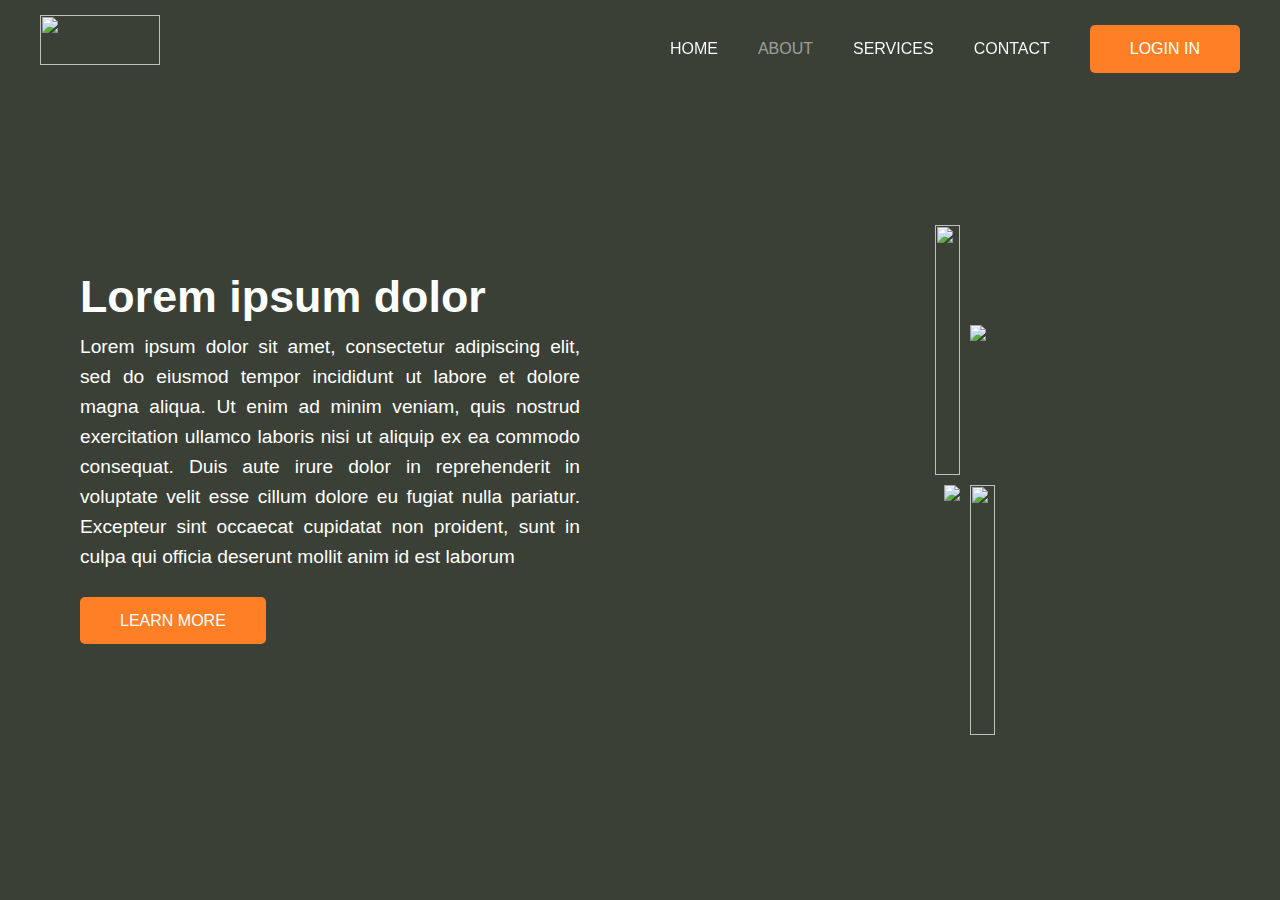
==== about.html @ 0680ed9c "redesigned" ====
<!DOCTYPE html>
<html>
  <head>
    <title>Delish</title>
    <link rel="stylesheet" href="style.css">
  </head>
  <body>
      <header>
       <img src="./pictures/logo.png">
       <nav>
        <a href="index.html">HOME</a>
        <a href="#" class="active">ABOUT</a>
        <a href="srv.html">SERVICES</a>
        <a href="cnt.html">CONTACT</a>
        <a href="login.html" class="btn-ctn">LOGIN IN</a>
       </nav>
      </header>
     <section class="about">
        <div class="about-details">
         <h1>Lorem ipsum dolor</h1>
        <p> Lorem ipsum dolor sit amet, consectetur adipiscing elit, sed do eiusmod tempor incididunt ut labore et dolore magna aliqua. Ut enim ad minim veniam, quis nostrud exercitation ullamco laboris nisi ut aliquip ex ea commodo consequat. Duis aute irure dolor in reprehenderit in voluptate velit esse cillum dolore eu fugiat nulla pariatur.
           Excepteur sint occaecat cupidatat non proident, sunt in culpa qui officia deserunt mollit anim id est laborum</p>
        </p>
        <a href="#" class="btn-ctn">LEARN MORE</a>
        </div>
        <div class="image-gallery">
        <img src="./pictures/pt2.jpg">
        <img src="./pictures/pt2.jpg" class="smimg fir">
        <img src="./pictures/pt2.jpg" class="smimg sec">
        <img src="./pictures/pt2.jpg">
        </div>
        </section>
  </body>
</html>
---- style.css ----
/* css file*/
*{
	padding: 0;
	margin: 0;
	box-sizing: border-box;
	text-decoration: none;
}
html {
    scroll-behavior: smooth;
}
:root{
    --color : rgb(2, 24, 5);
	--theme:#ff7f27;
}
a{
	color: white;
}
h1{
	font-size: 2.8rem;
	margin-bottom: 10px;
}
p{
	font-size: 1.2rem;
	margin-bottom: 40px;
	line-height: 30px;
}
header {
	position: absolute;
	top: 0;
	left: 0;
	background-color: transparent;
  }
/* header, .content{
	animation: fadeIn 1s ease-in-out;
} */
body{
	font-family: 'popins' , sans-serif;
	overflow-x: hidden;
	color: white;
	background-color: rgba(225, 255, 203, 0.75);
}
.home{
	background: linear-gradient(rgba(0,0,0,0.75),rgba(0,0,0,0.75)),url(./pictures/bg.jpg) no-repeat center;
	background-size: cover;
}
header img{
	width: 120px;
	height: 50px;
}
header{
	width: 100%;
	padding: 15px 40px;
	display: flex;
	justify-content: space-between;
	z-index: 1;
}
nav{
	display: flex;
	margin: 10px 0;
	gap: 40px;
	align-items: center;
}
nav a{
	transition: color 0.2s, scale 0.3s,background 0.5s;
	color: transparent;
	background-image: linear-gradient(to right,var(--theme) 50%,white 50%);
	background-size: 200%;
	background-position: 100% 0;
	background-clip: text;
}
nav a:hover{
	color: transparent;
	background-position: 0 0;
	scale: 1.25;
}
a.btn-ctn{
	cursor: pointer;
	background-image: none;
	color: white;
}
a.btn-ctn:hover{
	color: white;
	background-image: none;
}
a.btn-ctn:active{
	scale: 1.5 0.75;
}
a.btn-ctn:hover.active{
	color: white;
	background-image: none;
}
a.btn-ctn:active.active{
	scale: 1;
}
.active{
	color: rgba(255,255,255,0.5);
	background: none;
}
.active:hover{
	color: rgba(255,255,255,0.5);
	scale: 1;
}
.content{
	height: 100vh;
	display: flex;
	align-items: center;
	margin-left: 100px;
	max-width: 800px;
}
.btn-ctn{
	all: unset;
	padding:15px 40px;
	border-radius: 5px;
	transition: background-color 0.2s;
	background-color: var(--theme);
	transition: 0.25s cubic-bezier(0.15, 1.2, 0.66, 1.47);
}
.btn-ctn:hover{
	filter: brightness(125%);
}
.about,
.image-gallery{
	display: grid;
	height: 100dvh;
	align-items: center;
	justify-items: center;
	align-content: center;
	grid-template-columns: 50% 50%;
	padding: 20px;
	gap: 10px;
}
.about{
	background: linear-gradient(rgba(0,0,0,0.75),rgba(0,0,0,0.75)),url(./pictures/bg.jpg) no-repeat center;
	background-size: cover;
}
.image-gallery{
	background-color: transparent;
	transform: translateY(30px);
	height: fit-content;
}
.about-details{
	max-width: 500px;
	text-align: justify;
}
.image-gallery img{
	width: 100%;
	height: 250px;
}
img.smimg{
	height: 150px;
	width: auto;
}
img.smimg.fir{
	align-self: self-end;
	justify-self: self-start;
}
img.smimg.sec{
	align-self: baseline;
	justify-self: flex-end;
}
.services{
	height: 100dvh;
	text-align: center;
	background: linear-gradient(rgba(0,0,0,0.75),rgba(0,0,0,0.75)),url(./pictures/bg.jpg) no-repeat center;
	background-size: cover;
	padding-top: 70px;
}
.service-details{
	display: grid;
	grid-template-columns: 350px 350px 350px;
	gap: 30px;
	justify-content: center;
}
.s1 img{
	width: 100%;
	height: 270px;
	margin-bottom: 20px;
	border-radius: 10px;
	scale: 1.25;
	transition: 0.3s linear;
}
.s1{
	transition: box-shadow 0.2s;
	cursor: pointer;
	box-shadow: 1px 2px 3px #000;
	text-align: left;
	background-color: white;
	border-radius: 15px;
	height: 280px;
	position: relative;
	overflow: hidden;
	border: 5px solid white;
}
.imgcap{
	position: absolute;
	top: 100%;
	padding: 20px;
	height: 100%;
	width: 100%;
	background-color: rgba(255, 255, 255, 0.7);
	backdrop-filter: blur(0px);
	border-radius: 10px;
	transition: 0.3s linear;
	color: #25252500;
}
.s1:hover>.imgcap{
	top: 0px;
	backdrop-filter: blur(5px);
	color: #252525;
}
.s1:hover>img{
	scale: 1;
}
.contact{
	height: 100dvh;
	width: 100vw;
	display: grid;
	padding-top: 70px;
	grid-template-columns: 45% 55%;
	background: linear-gradient(rgba(0,0,0,0.85),rgba(0,0,0,0.85)),url(./pictures/bg.jpg) no-repeat center;
	background-size: cover;
}
.contact-details{
	text-align: center;
	width: 400px;
	height: fit-content;
	transform: translateX(20%);
	align-self: center;
	scale: 1.25;
}
fieldset{
	padding: 30px;
	border: none;
	border-left: 3px solid #fff;
	margin-bottom: 10px;
}
input,
textarea{
	padding: 8px;
	margin: 10px 15px;
	height: 45px;
	width: 80%;
	font-size: 1.1rem;
	color: #fff;
	outline: none;
	border-radius: 5px;
	background-color: #ffffff2c;
	border: 0px solid white;
	transition: 0.125s linear;
}
input:focus,input:valid,textarea:focus,textarea:valid{
	border: 3px solid white;
}
input::placeholder,textarea::placeholder{
	color: #ffffffa6;
}
input[type=submit]{
	border: none;
	cursor: pointer;
	background-color: #ffffff2c;
	color: white;
	transition: 0.25s linear;
}
input[type=submit]:hover{
	background-color: #fff;
	color: #252525;
}
textarea{
	height: 100px;
	resize: none;
}
footer{
	background-color: #193826;
    padding: 30px;	
    text-align: center;
    letter-spacing: 0.5px;
}
.login-container {
	height: 100dvh;
  display: flex;
  justify-content: center;
  text-align: center;
  background: linear-gradient(rgba(0,0,0,0.85),rgba(0,0,0,0.85)),url(./pictures/bg.jpg) no-repeat center;
  background-size: cover;
  color: white;
}
h2{
	margin-bottom: 20px;
	font-size: 30px;
	color: white;
}
.login-form>form>span{
	display: inline-block;
	text-align: start;
	width: 80%;
}
.login-form {
  width: 500px;
  height:fit-content;
  position: absolute;
  top: 50%;
  transform: translateY(-50%);
  background-color: #fff2;
  backdrop-filter: blur(5px);
  border-radius: 10px;
  box-shadow: 0 0 10px rgba(0, 0, 0, 0.1);
  padding-top: 50px;
  color: var(--color);
}

.tt{
	color: var(--theme);
}
input[type=checkbox]{
	height: 15px;
	width: 15px;
	margin: 0 2px;
	accent-color: var(--theme);
}
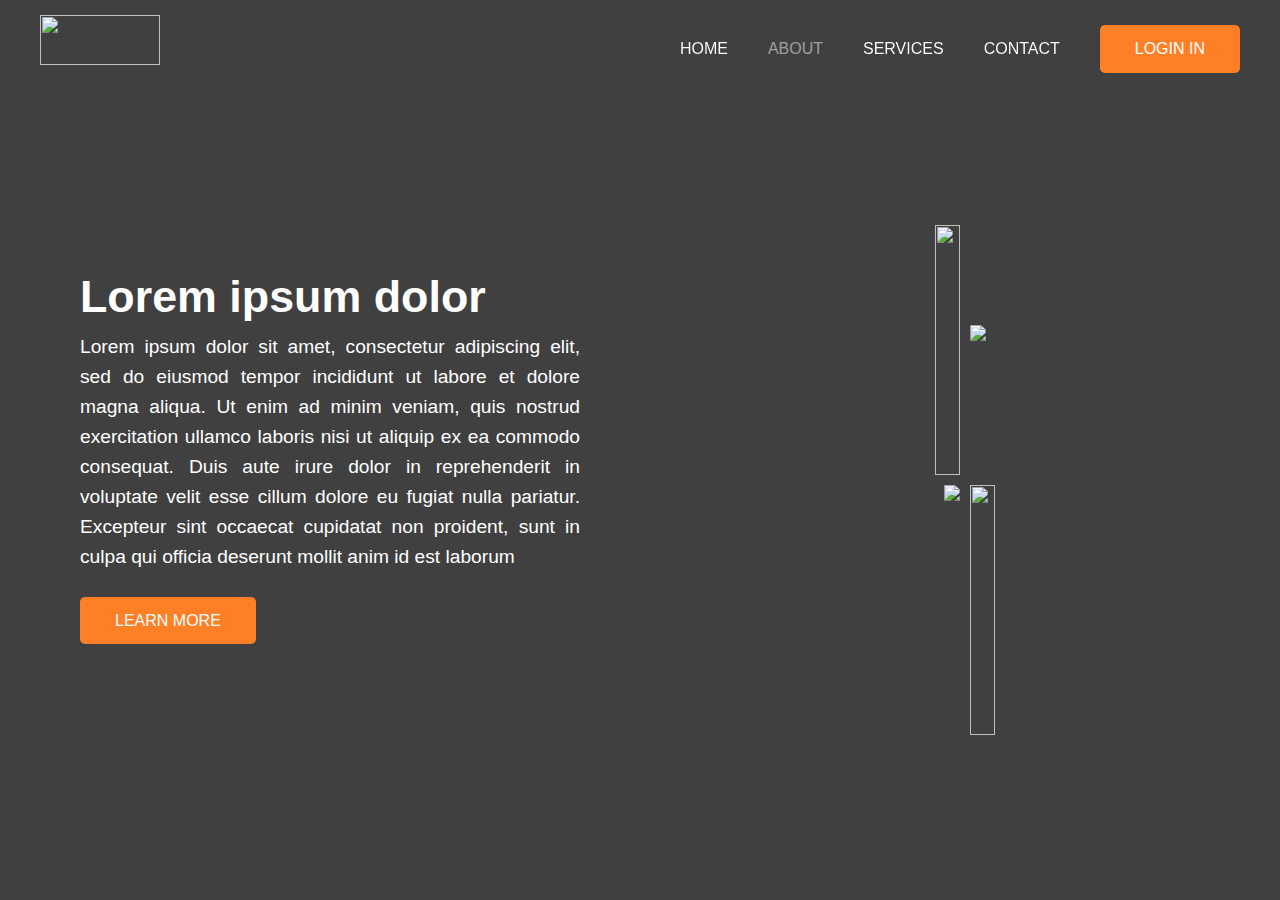
==== commit 757258df: "🙂" ====
--- a/about.html
+++ b/about.html
@@ -8,20 +8,20 @@
       <header>
        <img src="./pictures/logo.png">
        <nav>
-        <a href="index.html">HOME</a>
-        <a href="#" class="active">ABOUT</a>
-        <a href="srv.html">SERVICES</a>
-        <a href="cnt.html">CONTACT</a>
-        <a href="login.html" class="btn-ctn">LOGIN IN</a>
+        <a href="index.html" >HOME</a>
+        <a href="#" class="active" >ABOUT</a>
+        <a href="srv.html" >SERVICES</a>
+        <a href="cnt.html" >CONTACT</a>
+        <a href="login.html" class="btn-ctn" >LOGIN IN</a>
        </nav>
       </header>
      <section class="about">
         <div class="about-details">
-         <h1>Lorem ipsum dolor</h1>
-        <p> Lorem ipsum dolor sit amet, consectetur adipiscing elit, sed do eiusmod tempor incididunt ut labore et dolore magna aliqua. Ut enim ad minim veniam, quis nostrud exercitation ullamco laboris nisi ut aliquip ex ea commodo consequat. Duis aute irure dolor in reprehenderit in voluptate velit esse cillum dolore eu fugiat nulla pariatur.
+         <h1 style="--i:0">Lorem ipsum dolor</h1>
+        <p style="--i:1">Lorem ipsum dolor sit amet, consectetur adipiscing elit, sed do eiusmod tempor incididunt ut labore et dolore magna aliqua. Ut enim ad minim veniam, quis nostrud exercitation ullamco laboris nisi ut aliquip ex ea commodo consequat. Duis aute irure dolor in reprehenderit in voluptate velit esse cillum dolore eu fugiat nulla pariatur.
            Excepteur sint occaecat cupidatat non proident, sunt in culpa qui officia deserunt mollit anim id est laborum</p>
         </p>
-        <a href="#" class="btn-ctn">LEARN MORE</a>
+        <a style="--i:2" href="#" class="btn-ctn">LEARN MORE</a>
         </div>
         <div class="image-gallery">
         <img src="./pictures/pt2.jpg">
--- a/style.css
+++ b/style.css
@@ -1,314 +1,290 @@
-
-/* css file*/
-*{
-	padding: 0;
-	margin: 0;
-	box-sizing: border-box;
-	text-decoration: none;
-}
-html {
-    scroll-behavior: smooth;
-}
-:root{
-    --color : rgb(2, 24, 5);
-	--theme:#ff7f27;
-}
-a{
-	color: white;
-}
-h1{
-	font-size: 2.8rem;
-	margin-bottom: 10px;
-}
-p{
-	font-size: 1.2rem;
-	margin-bottom: 40px;
-	line-height: 30px;
-}
-header {
-	position: absolute;
-	top: 0;
-	left: 0;
-	background-color: transparent;
-  }
-/* header, .content{
-	animation: fadeIn 1s ease-in-out;
-} */
-body{
-	font-family: 'popins' , sans-serif;
-	overflow-x: hidden;
-	color: white;
-	background-color: rgba(225, 255, 203, 0.75);
-}
-.home{
-	background: linear-gradient(rgba(0,0,0,0.75),rgba(0,0,0,0.75)),url(./pictures/bg.jpg) no-repeat center;
-	background-size: cover;
-}
-header img{
-	width: 120px;
-	height: 50px;
-}
-header{
-	width: 100%;
-	padding: 15px 40px;
-	display: flex;
-	justify-content: space-between;
-	z-index: 1;
-}
-nav{
-	display: flex;
-	margin: 10px 0;
-	gap: 40px;
-	align-items: center;
-}
-nav a{
-	transition: color 0.2s, scale 0.3s,background 0.5s;
-	color: transparent;
-	background-image: linear-gradient(to right,var(--theme) 50%,white 50%);
-	background-size: 200%;
-	background-position: 100% 0;
-	background-clip: text;
-}
-nav a:hover{
-	color: transparent;
-	background-position: 0 0;
-	scale: 1.25;
-}
-a.btn-ctn{
-	cursor: pointer;
-	background-image: none;
-	color: white;
-}
-a.btn-ctn:hover{
-	color: white;
-	background-image: none;
-}
-a.btn-ctn:active{
-	scale: 1.5 0.75;
-}
-a.btn-ctn:hover.active{
-	color: white;
-	background-image: none;
-}
-a.btn-ctn:active.active{
-	scale: 1;
-}
-.active{
-	color: rgba(255,255,255,0.5);
-	background: none;
-}
-.active:hover{
-	color: rgba(255,255,255,0.5);
-	scale: 1;
-}
-.content{
-	height: 100vh;
-	display: flex;
-	align-items: center;
-	margin-left: 100px;
-	max-width: 800px;
-}
-.btn-ctn{
-	all: unset;
-	padding:15px 40px;
-	border-radius: 5px;
-	transition: background-color 0.2s;
-	background-color: var(--theme);
-	transition: 0.25s cubic-bezier(0.15, 1.2, 0.66, 1.47);
-}
-.btn-ctn:hover{
-	filter: brightness(125%);
-}
-.about,
-.image-gallery{
-	display: grid;
-	height: 100dvh;
-	align-items: center;
-	justify-items: center;
-	align-content: center;
-	grid-template-columns: 50% 50%;
-	padding: 20px;
-	gap: 10px;
-}
-.about{
-	background: linear-gradient(rgba(0,0,0,0.75),rgba(0,0,0,0.75)),url(./pictures/bg.jpg) no-repeat center;
-	background-size: cover;
-}
-.image-gallery{
-	background-color: transparent;
-	transform: translateY(30px);
-	height: fit-content;
-}
-.about-details{
-	max-width: 500px;
-	text-align: justify;
-}
-.image-gallery img{
-	width: 100%;
-	height: 250px;
-}
-img.smimg{
-	height: 150px;
-	width: auto;
-}
-img.smimg.fir{
-	align-self: self-end;
-	justify-self: self-start;
-}
-img.smimg.sec{
-	align-self: baseline;
-	justify-self: flex-end;
-}
-.services{
-	height: 100dvh;
-	text-align: center;
-	background: linear-gradient(rgba(0,0,0,0.75),rgba(0,0,0,0.75)),url(./pictures/bg.jpg) no-repeat center;
-	background-size: cover;
-	padding-top: 70px;
-}
-.service-details{
-	display: grid;
-	grid-template-columns: 350px 350px 350px;
-	gap: 30px;
-	justify-content: center;
-}
-.s1 img{
-	width: 100%;
-	height: 270px;
-	margin-bottom: 20px;
-	border-radius: 10px;
-	scale: 1.25;
-	transition: 0.3s linear;
-}
-.s1{
-	transition: box-shadow 0.2s;
-	cursor: pointer;
-	box-shadow: 1px 2px 3px #000;
-	text-align: left;
-	background-color: white;
-	border-radius: 15px;
-	height: 280px;
-	position: relative;
-	overflow: hidden;
-	border: 5px solid white;
-}
-.imgcap{
-	position: absolute;
-	top: 100%;
-	padding: 20px;
-	height: 100%;
-	width: 100%;
-	background-color: rgba(255, 255, 255, 0.7);
-	backdrop-filter: blur(0px);
-	border-radius: 10px;
-	transition: 0.3s linear;
-	color: #25252500;
-}
-.s1:hover>.imgcap{
-	top: 0px;
-	backdrop-filter: blur(5px);
-	color: #252525;
-}
-.s1:hover>img{
-	scale: 1;
-}
-.contact{
-	height: 100dvh;
-	width: 100vw;
-	display: grid;
-	padding-top: 70px;
-	grid-template-columns: 45% 55%;
-	background: linear-gradient(rgba(0,0,0,0.85),rgba(0,0,0,0.85)),url(./pictures/bg.jpg) no-repeat center;
-	background-size: cover;
-}
-.contact-details{
-	text-align: center;
-	width: 400px;
-	height: fit-content;
-	transform: translateX(20%);
-	align-self: center;
-	scale: 1.25;
-}
-fieldset{
-	padding: 30px;
-	border: none;
-	border-left: 3px solid #fff;
-	margin-bottom: 10px;
-}
-input,
-textarea{
-	padding: 8px;
-	margin: 10px 15px;
-	height: 45px;
-	width: 80%;
-	font-size: 1.1rem;
-	color: #fff;
-	outline: none;
-	border-radius: 5px;
-	background-color: #ffffff2c;
-	border: 0px solid white;
-	transition: 0.125s linear;
-}
-input:focus,input:valid,textarea:focus,textarea:valid{
-	border: 3px solid white;
-}
-input::placeholder,textarea::placeholder{
-	color: #ffffffa6;
-}
-input[type=submit]{
-	border: none;
-	cursor: pointer;
-	background-color: #ffffff2c;
-	color: white;
-	transition: 0.25s linear;
-}
-input[type=submit]:hover{
-	background-color: #fff;
-	color: #252525;
-}
-textarea{
-	height: 100px;
-	resize: none;
-}
-footer{
-	background-color: #193826;
-    padding: 30px;	
-    text-align: center;
-    letter-spacing: 0.5px;
-}
-.login-container {
-	height: 100dvh;
-  display: flex;
-  justify-content: center;
-  text-align: center;
-  background: linear-gradient(rgba(0,0,0,0.85),rgba(0,0,0,0.85)),url(./pictures/bg.jpg) no-repeat center;
-  background-size: cover;
-  color: white;
-}
-h2{
-	margin-bottom: 20px;
-	font-size: 30px;
-	color: white;
-}
-.login-form>form>span{
-	display: inline-block;
-	text-align: start;
-	width: 80%;
-}
-.login-form {
-  width: 500px;
-  height:fit-content;
-  position: absolute;
-  top: 50%;
-  transform: translateY(-50%);
-  background-color: #fff2;
-  backdrop-filter: blur(5px);
-  border-radius: 10px;
-  box-shadow: 0 0 10px rgba(0, 0, 0, 0.1);
-  padding-top: 50px;
-  color: var(--color);
-}
-
+* {
+    padding: 0; 
+    margin: 0; 
+    box-sizing: border-box; 
+    text-decoration: none; 
+}
+
+@keyframes fadeIn { from { opacity: 0; } to { opacity: 1; } }
+@keyframes slideDown { from { transform: translateY(-100%); } to { transform: translateY(0); } }
+@keyframes slide { from { opacity: 0; transform: translateX(100%); } to { opacity: 1; transform: translateX(0); } }
+@keyframes slideRight { from { opacity: 0; transform: translateX(-100%); } to { opacity: 1; transform: translateX(0); } }
+@keyframes opening{
+	0% {transform: scale(0); /}
+	50% {transform: scale(1.1); }
+	100% {transform: scale(1); }
+}
+@keyframes jump { 
+    0% { transform: translateY(20%); opacity: 0; } 
+    50% { transform: translateY(-10%); opacity: 1; } 
+    100% { transform: translateY(0); opacity: 1; } 
+}
+@keyframes rotanim{
+    from{
+        transform: rotateX(90deg);
+    }
+    to{
+        transform: rotateX(0);
+    }
+}
+:root { --theme: #ff7f27; }
+
+a { color: white; }
+h1 { font-size: 2.8rem; margin-bottom: 10px; }
+p { font-size: 1.2rem; margin-bottom: 40px; line-height: 30px; }
+
+body { 
+    font-family: 'popins', sans-serif; 
+    overflow-x: hidden; 
+    color: white; 
+    animation: fadeIn 1s cubic-bezier(0.39, 0.575, 0.565, 1); 
+}
+
+section { 
+    background: linear-gradient(rgba(0, 0, 0, 0.75), rgba(0, 0, 0, 0.75)), url(./pictures/bg.jpg) no-repeat center; 
+    background-size: cover; 
+    height: 100dvh; 
+}
+
+header { 
+    width: 100%; 
+    padding: 15px 40px; 
+    display: flex; 
+    justify-content: space-between; 
+    position: absolute; 
+    top: 0; 
+    animation: slideDown 1s cubic-bezier(0.175, 0.885, 0.32, 1.275); 
+}
+
+header img { width: 120px; height: 50px; }
+nav { 
+    display: flex; 
+    margin: 10px 0; 
+    gap: 40px; 
+    align-items: center; 
+}
+
+nav a { 
+    transition: color 0.2s, scale 0.3s, background 0.5s; 
+    color: transparent; 
+    background: linear-gradient(to right, var(--theme) 50%, white 50%) 100% 0 / 200% no-repeat; 
+    background-clip: text; 
+}
+
+nav a:hover { 
+    color: transparent; 
+    background-position: 0 0; 
+    scale: 1.15; 
+}
+
+.btn-ctn {
+    all: unset; 
+    padding: 15px 35px; 
+    border-radius: 5px; 
+    background-color: var(--theme); 
+    transition: 0.25s cubic-bezier(0.15, 1.2, 0.66, 1.47); 
+    cursor: pointer; 
+}
+
+.btn-ctn:hover { 
+    filter: brightness(110%); 
+    color: white; 
+}
+
+.btn-ctn:active { scale: 1.2 0.45; }
+
+.active { 
+    color: rgba(255, 255, 255, 0.5); 
+    background: none; 
+}
+
+.active:hover { 
+    color: rgba(255, 255, 255, 0.5); 
+    scale: 1; 
+}
+
+.content { 
+    height: 100vh; 
+    display: flex; 
+    align-items: center; 
+    margin-left: 100px; 
+    max-width: 800px; 
+    animation: slide 1.5s ease; 
+}
+.content-details>h1,.content-details>p,.content-details>a{
+    animation: slide 1s ease; 
+    animation-delay: calc(var(--i) * 100ms);
+}
+
+.about, .image-gallery { 
+    display: grid; 
+    align-items: center; 
+    justify-items: center; 
+    grid-template-columns: 50% 50%; 
+    padding: 20px; 
+    gap: 10px; 
+}
+
+.image-gallery { 
+    transform: translateY(30px); 
+    height: fit-content; 
+}
+
+.about-details { 
+    max-width: 500px; 
+    text-align: justify; 
+    animation: slideRight 1s; 
+}
+.about-details>h1,.about-details>p,.about-details>a{
+    animation: slideRight 1s; 
+    animation-delay: calc(var(--i) * 100ms);
+}
+
+.image-gallery img { 
+    width: 100%; 
+    height: 250px; 
+    animation: slide 1s cubic-bezier(0.175, 0.885, 0.32, 1.275); 
+}
+
+img.smimg { height: 150px; width: auto; }
+img.smimg.fir { align-self: self-end; justify-self: self-start; }
+img.smimg.sec { align-self: baseline; justify-self: flex-end; }
+
+.services { text-align: center; padding-top: 70px; }
+
+.service-details { 
+    display: grid; 
+    grid-template-columns: repeat(3, 350px); 
+    gap: 30px; 
+    justify-content: center; 
+}
+
+.s1 { 
+    cursor: pointer; 
+    border-radius: 10px; 
+    height: 320px; 
+    position: relative; 
+    overflow: hidden; 
+    opacity: 0; 
+    border: 3px solid white; 
+    animation: jump 1.5s ease forwards; 
+    animation-delay: calc(var(--i) * 0.2s); 
+}
+
+.s1 img { 
+    height: 100%; 
+    border-radius: 10px; 
+    scale: 1.15; 
+    transition: 0.3s linear; 
+    animation: fadeIn 1s; 
+}
+
+.imgcap { 
+    position: absolute; 
+    top: 100%; 
+    padding: 20px; 
+    height: 100%; 
+    background-color: rgba(221, 102, 47, 0.7); 
+    backdrop-filter: blur(0); 
+    border-radius: 10px; 
+    transition: 0.5s linear; 
+}
+
+.s1:hover > .imgcap { 
+    top: 0; 
+    backdrop-filter: blur(5px); 
+}
+
+.s1:hover > img { scale: 1; }
+
+.contact { 
+    display: grid; 
+    padding-top: 70px; 
+    grid-template-columns: 45% 55%; 
+}
+
+.contact-details { 
+    text-align: center; 
+    width: 400px; 
+    height: fit-content; 
+    margin-left: 80px; 
+    align-self: center; 
+    scale: 1.15; 
+    animation: slideRight 1s cubic-bezier(0.19, 1, 0.22, 1); 
+}
+
+fieldset { 
+    padding: 30px; 
+    border: none; 
+    border-left: 2px solid #fff; 
+    margin-bottom: 10px; 
+}
+
+input, textarea { 
+    padding: 8px; 
+    margin: 10px 15px; 
+    height: 45px; 
+    width: 80%; 
+    font-size: 1.1rem; 
+    color: #fff; 
+    outline: none; 
+    border-radius: 5px; 
+    background-color: #ffffff2c; 
+    border: none; 
+    transition: 0.125s linear; 
+    animation: slide 0.5s ease forwards; 
+    animation-delay: calc(var(--i) * 150ms); 
+}
+
+fieldset > input, fieldset > textarea { opacity: 0; }
+
+input:focus, input:valid, textarea:focus, textarea:valid { border: 3px solid white; }
+
+::placeholder { color: #ffffffa6; }
+
+input[type=submit] { 
+    cursor: pointer; 
+    transition: 0.25s linear; 
+    border: none; 
+}
+
+input[type=submit]:hover { 
+    background-color: #fff; 
+    color: #252525; 
+}
+
+textarea { height: 100px; resize: none; }
+
+.login-container { 
+    height: 100dvh; 
+    display: flex; 
+    justify-content: center; 
+    text-align: center; 
+    color: white; 
+}
+
+h2 { 
+    margin-bottom: 20px; 
+    font-size: 30px; 
+}
+
+span { 
+    display: inline-block; 
+    text-align: start; 
+    width: 80%; 
+}
+
+.login-form { 
+    width: 500px; 
+    position: absolute; 
+    top: 25%; 
+    background-color: #fff2; 
+    backdrop-filter: blur(5px); 
+    border-radius: 10px; 
+    box-shadow: 0 0 10px rgba(0, 0, 0, 0.1); 
+    padding-top: 50px; 
+	animation: opening 1.5s ease forwards;
+}
 .tt{
 	color: var(--theme);
 }
@@ -317,4 +293,10 @@
 	width: 15px;
 	margin: 0 2px;
 	accent-color: var(--theme);
+}
+.rot{
+    transform: rotateX(90deg);
+    animation: rotanim 0.75s ease-in;
+    animation-fill-mode: forwards;
+    animation-delay: calc(var(--i) * 100ms);
 }